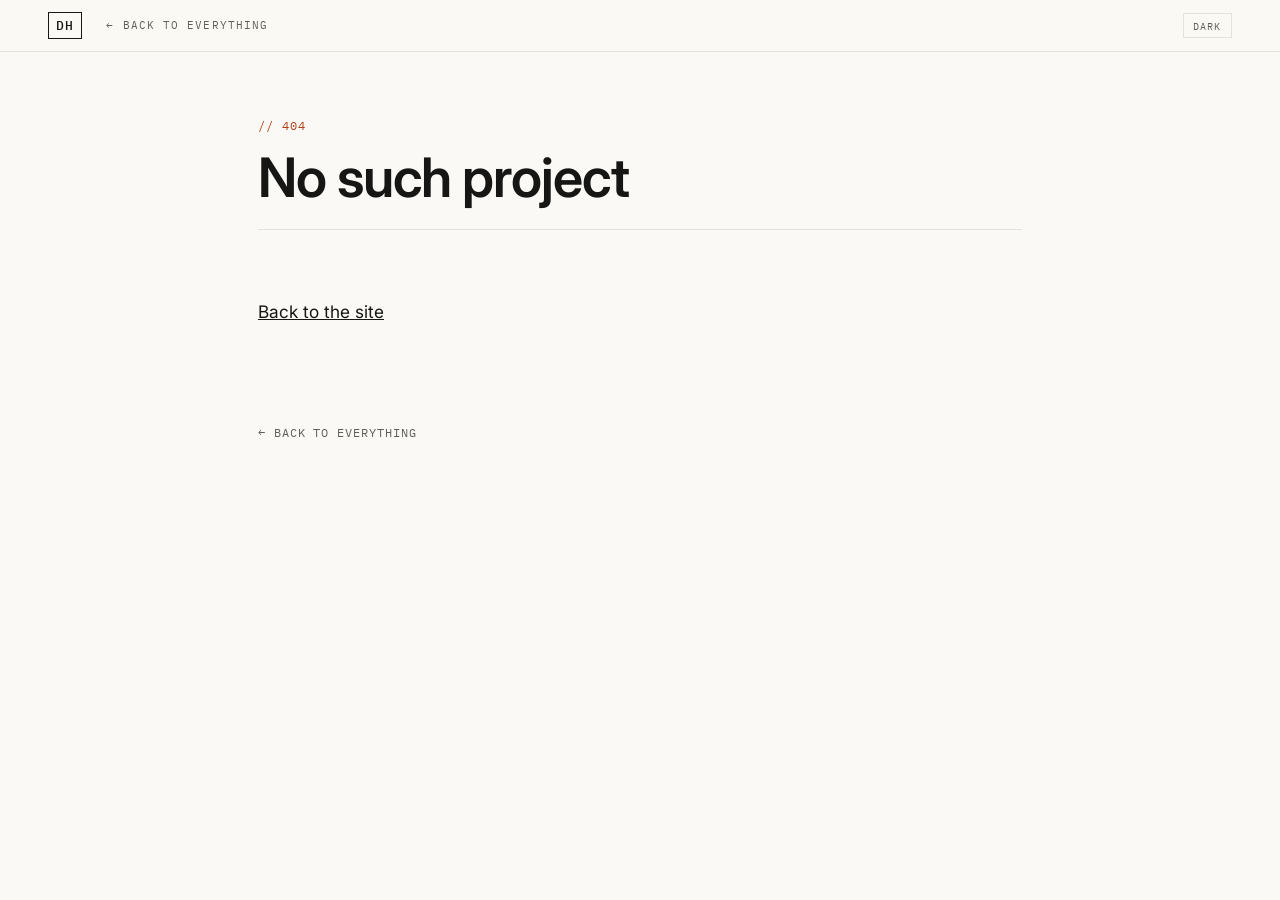
==== project.html @ ff5663d3 "7/2/26 1:10pm updates i think added koko fitclub card and made each card its own page" ====
<!DOCTYPE html>
<html lang="en">
<head>
  <meta charset="UTF-8">
  <meta name="viewport" content="width=device-width, initial-scale=1.0">
  <title>David Han · project</title>
  <meta name="robots" content="index,follow">
  <link rel="icon" href="data:image/svg+xml,%3Csvg xmlns='http://www.w3.org/2000/svg' viewBox='0 0 32 32'%3E%3Crect width='32' height='32' rx='4' fill='%23161615'/%3E%3Ctext x='16' y='21' font-family='monospace' font-size='12' fill='%23FAF9F5' text-anchor='middle'%3EDH%3C/text%3E%3C/svg%3E">
  <link rel="preconnect" href="https://fonts.googleapis.com">
  <link rel="preconnect" href="https://fonts.gstatic.com" crossorigin>
  <link href="https://fonts.googleapis.com/css2?family=Inter:wght@400;500;600&family=IBM+Plex+Mono:wght@400;500&display=swap" rel="stylesheet">
  <link rel="stylesheet" href="styles.css">
</head>
<body>
  <nav class="nav" aria-label="Site">
    <a class="nav-brand" href="index.html">DH</a>
    <div class="nav-links">
      <a href="index.html#projects">← BACK TO EVERYTHING</a>
    </div>
    <button id="theme-toggle" class="theme-toggle" aria-label="Toggle dark mode">DARK</button>
  </nav>

  <main class="sec article" id="article">
    <header class="sec-head">
      <p class="marker mono" id="a-marker"></p>
      <h1 id="a-title"></h1>
      <div class="meta-strip mono" id="a-meta"></div>
    </header>
    <div class="article-hero" id="a-hero"></div>
    <div class="article-body" id="a-body"></div>
    <div class="article-link mono" id="a-link"></div>
    <div class="article-gallery" id="a-gallery"></div>
    <p class="mono article-back"><a href="index.html#projects">← BACK TO EVERYTHING</a></p>
  </main>

  <div class="lightbox" id="lightbox" hidden>
    <button class="lightbox-close mono" id="lightbox-close" aria-label="Close">ESC / CLOSE ×</button>
    <div class="lightbox-body" id="lightbox-body"></div>
    <p class="lightbox-cap mono" id="lightbox-cap"></p>
  </div>

  <script src="content.js"></script>
  <script src="assets/manifest.js"></script>
  <script src="project.js"></script>
</body>
</html>
---- styles.css ----
/* ============================================================
   DAVID HAN — portfolio
   Minimal editorial / light base + monospace utility touches.
   Two typefaces. One accent. Big space between sections,
   tight within. Dark mode = restrained toggle, default light.
   ============================================================ */

:root {
  --bg: #FAF9F5;
  --bg-soft: #F1EFE8;
  --ink: #161615;
  --ink-2: #5F5E5A;
  --ink-3: #93928C;
  --line: #E4E2D9;
  --accent: #B23F16;
  --reel-bg: #121212;
  --sans: "Inter", -apple-system, "Segoe UI", sans-serif;
  --mono: "IBM Plex Mono", ui-monospace, "SF Mono", Consolas, monospace;
  --pad-x: clamp(1.25rem, 4vw, 3rem);
}

[data-theme="dark"] {
  --bg: #0F0F10;
  --bg-soft: #17171A;
  --ink: #F0EFEA;
  --ink-2: #A6A59E;
  --ink-3: #6E6D67;
  --line: #262629;
  --accent: #D97E52;
}

* { box-sizing: border-box; margin: 0; padding: 0; }

html { scroll-behavior: smooth; scroll-padding-top: 72px; }

body {
  background: var(--bg);
  color: var(--ink);
  font-family: var(--sans);
  font-size: 1rem;
  line-height: 1.65;
  -webkit-font-smoothing: antialiased;
  transition: background 0.25s ease, color 0.25s ease;
}

::selection { background: var(--accent); color: var(--bg); }

img, video, iframe { display: block; max-width: 100%; }

a { color: inherit; }

:focus-visible { outline: 2px solid var(--accent); outline-offset: 2px; }

.mono {
  font-family: var(--mono);
  font-size: 0.72rem;
  letter-spacing: 0.08em;
  text-transform: uppercase;
}

.skip-link {
  position: absolute; left: -9999px; top: 0;
  background: var(--ink); color: var(--bg);
  padding: 0.5rem 1rem; z-index: 300; font-family: var(--mono);
}
.skip-link:focus { left: 0; }

/* ---------------- NAV ---------------- */

.nav {
  position: fixed; top: 0; left: 0; right: 0; z-index: 100;
  display: flex; align-items: center; gap: 1.5rem;
  padding: 0 var(--pad-x);
  height: 52px;
  background: color-mix(in srgb, var(--bg) 82%, transparent);
  backdrop-filter: blur(10px);
  -webkit-backdrop-filter: blur(10px);
  border-bottom: 1px solid var(--line);
}

.nav-brand {
  font-family: var(--mono); font-size: 0.8rem; font-weight: 500;
  text-decoration: none; letter-spacing: 0.08em;
  border: 1px solid var(--ink); padding: 0.15rem 0.45rem;
}

.nav-links {
  display: flex; gap: 1.4rem; overflow-x: auto;
  scrollbar-width: none; flex: 1;
}
.nav-links::-webkit-scrollbar { display: none; }

.nav-links a {
  font-family: var(--mono); font-size: 0.68rem; letter-spacing: 0.1em;
  text-decoration: none; color: var(--ink-2); white-space: nowrap;
  padding: 0.2rem 0;
}
.nav-links a:hover { color: var(--accent); }

.theme-toggle {
  font-family: var(--mono); font-size: 0.65rem; letter-spacing: 0.1em;
  background: none; border: 1px solid var(--line); color: var(--ink-2);
  padding: 0.3rem 0.6rem; cursor: pointer;
}
.theme-toggle:hover { border-color: var(--ink); color: var(--ink); }

/* ---------------- SECTION SCAFFOLD ---------------- */

.sec {
  max-width: 1200px; margin: 0 auto;
  padding: clamp(4.5rem, 11vw, 9rem) var(--pad-x) 0;
}

.sec-full { padding: clamp(4.5rem, 11vw, 9rem) 0 0; }
.sec-head.in-full { max-width: 1200px; margin: 0 auto 3rem; padding: 0 var(--pad-x); }

.sec-head { margin-bottom: clamp(2rem, 4vw, 3.5rem); }

.marker { color: var(--accent); margin-bottom: 0.9rem; }

h1 {
  font-size: clamp(2.6rem, 7vw, 5rem);
  font-weight: 600; line-height: 1.02; letter-spacing: -0.025em;
}

h2 {
  font-size: clamp(1.7rem, 3.4vw, 2.6rem);
  font-weight: 600; line-height: 1.1; letter-spacing: -0.02em;
}

h3 {
  font-size: 1.25rem; font-weight: 600; letter-spacing: -0.01em;
  margin-bottom: 0.8rem;
}

.body-copy { color: var(--ink-2); max-width: 68ch; }
.narrow { max-width: 60ch; }

.footnote { color: var(--ink-3); margin-top: 2.5rem; }

/* honest placeholder */
.ph {
  display: flex; align-items: center; justify-content: center; text-align: center;
  border: 1px dashed var(--ink-3);
  background: repeating-linear-gradient(-45deg, transparent 0 14px, color-mix(in srgb, var(--ink) 4%, transparent) 14px 15px);
  color: var(--ink-3);
  font-family: var(--mono); font-size: 0.62rem; letter-spacing: 0.08em;
  text-transform: uppercase; padding: 1rem; line-height: 1.7;
  width: 100%; height: 100%; min-height: 90px;
}

/* reveal on scroll */
.rv { opacity: 0; transform: translateY(16px); transition: opacity 0.55s ease, transform 0.55s ease; }
.rv.on { opacity: 1; transform: none; }

/* ---------------- HERO ---------------- */

.hero {
  display: grid; grid-template-columns: 7fr 5fr;
  gap: clamp(1.5rem, 4vw, 4rem);
  max-width: 1200px; margin: 0 auto;
  padding: calc(52px + clamp(2rem, 6vw, 4rem)) var(--pad-x) 0;
  min-height: 92vh; align-items: center;
}

.hero-media { aspect-ratio: 4 / 3; overflow: hidden; }
.hero-media img { width: 100%; height: 100%; object-fit: cover; }

.hero-text h1 { margin-bottom: 1.2rem; }
.hero-line1 { font-size: 1.05rem; color: var(--ink); max-width: 42ch; margin-bottom: 0.8rem; }
.hero-line2 { font-size: 1.05rem; color: var(--ink-2); max-width: 42ch; font-style: italic; }

.meta-strip {
  display: flex; flex-wrap: wrap; gap: 0.4rem 1.6rem;
  align-items: center;
  color: var(--ink-3); border-top: 1px solid var(--line);
  margin-top: 2rem; padding-top: 1rem;
}
.meta-strip .hot { color: var(--ink); }

.meta-link { color: var(--ink-2); text-decoration: none; }
.meta-link:hover { color: var(--accent); }

/* email emphasis + copy button */
.email-link { color: var(--accent); text-decoration: none; font-weight: 500; }
.email-link:hover { opacity: 0.75; }
.meta-strip .email-link { font-size: 0.85rem; }
.email-wrap { display: inline-flex; gap: 0.55rem; align-items: center; }
.email-right { display: inline-flex; gap: 0.6rem; align-items: center; }
.copy-btn {
  font-family: var(--mono); font-size: 0.58rem; letter-spacing: 0.1em;
  border: 1px solid var(--line); background: none; color: var(--ink-2);
  padding: 0.22rem 0.55rem; cursor: pointer;
}
.copy-btn:hover { border-color: var(--accent); color: var(--accent); }
.copy-btn.did { background: var(--accent); border-color: var(--accent); color: var(--bg); }

/* ---------------- ORIGIN STORY ---------------- */

.origin .sec-head { margin-bottom: 1.6rem; }
.origin-paras { max-width: 62ch; }
.origin-paras p {
  font-size: 1.08rem; line-height: 1.75; color: var(--ink);
  margin-bottom: 1.4rem;
}
.origin-paras p:last-child { margin-bottom: 0; color: var(--ink-2); }

/* ---------------- CARDS (brands) ---------------- */

.card-grid {
  display: grid; grid-template-columns: repeat(auto-fill, minmax(300px, 1fr));
  gap: 1.25rem;
}

.card {
  border: 1px solid var(--line); padding: 1.4rem 1.4rem 1.2rem;
  display: flex; flex-direction: column; gap: 0.55rem;
  transition: background 0.2s ease, border-color 0.2s ease;
  text-decoration: none; color: inherit;
  position: relative; overflow: hidden;
}
.card:hover { background: var(--bg-soft); border-color: var(--ink-3); }

.read-more {
  font-family: var(--mono); font-size: 0.62rem; letter-spacing: 0.12em;
  color: var(--accent); margin-top: 0.5rem;
}

/* the pokemon-card moment: lift + one shine sweep. Desktop pointers only,
   transform/opacity only (GPU-cheap), skipped for reduced-motion. */
@media (hover: hover) and (pointer: fine) and (prefers-reduced-motion: no-preference) {
  .card { transition: background 0.2s ease, border-color 0.2s ease, transform 0.28s ease, box-shadow 0.28s ease; }
  a.card:hover {
    transform: translateY(-6px);
    box-shadow: 0 22px 44px -20px rgba(15, 15, 16, 0.28);
  }
  a.card::after {
    content: ""; position: absolute; inset: 0; pointer-events: none;
    background: linear-gradient(105deg, transparent 40%, rgba(255, 255, 255, 0.32) 48%, rgba(217, 126, 82, 0.14) 53%, transparent 62%);
    transform: translateX(-130%);
  }
  a.card:hover::after { animation: cardShine 0.75s ease 0.05s 1 both; }
  @keyframes cardShine { to { transform: translateX(130%); } }
}

.card-media { aspect-ratio: 16 / 10; margin-bottom: 0.5rem; position: relative; overflow: hidden; }
.card-media .media-wrap { position: absolute; inset: 0; }
.card-media img { object-position: top center; }
.card-media .ph { min-height: 120px; }

.card-top { display: flex; justify-content: space-between; align-items: baseline; }
.card-code { font-family: var(--mono); font-size: 0.65rem; letter-spacing: 0.1em; color: var(--accent); }
.card-years { font-family: var(--mono); font-size: 0.65rem; letter-spacing: 0.08em; color: var(--ink-3); }
.card h3 { margin-bottom: 0; font-size: 1.15rem; }
.card-role { font-family: var(--mono); font-size: 0.62rem; letter-spacing: 0.08em; text-transform: uppercase; color: var(--ink-2); }
.card-desc { font-size: 0.9rem; color: var(--ink-2); flex: 1; }
.card-bottom { display: flex; justify-content: space-between; align-items: center; gap: 0.6rem; margin-top: 0.4rem; }
.status {
  font-family: var(--mono); font-size: 0.6rem; letter-spacing: 0.12em;
  border: 1px solid var(--line); padding: 0.18rem 0.5rem; color: var(--ink-2);
}
.status.s-active { border-color: var(--accent); color: var(--accent); }
.card-cred { font-family: var(--mono); font-size: 0.62rem; letter-spacing: 0.04em; color: var(--ink-3); text-align: right; }

/* ---------------- METRIC STRIP ---------------- */

.metric-strip {
  display: flex; flex-wrap: wrap; gap: 0.9rem 2rem;
  margin: 2rem 0; color: var(--ink);
}
.metric-strip span { border-left: 2px solid var(--accent); padding-left: 0.7rem; }

/* ---------------- CLOTHING ---------------- */

.buc { margin-bottom: clamp(3rem, 6vw, 5rem); }
.buc-head { display: flex; flex-wrap: wrap; align-items: baseline; gap: 1rem; justify-content: space-between; }
.buc-tag { color: var(--ink-3); }

.volume-strip {
  display: flex; gap: 1.25rem; overflow-x: auto;
  padding-bottom: 0.75rem; margin-bottom: 2rem;
  scroll-snap-type: x mandatory;
}
.volume { flex: 0 0 440px; scroll-snap-align: start; }
.volume-img { aspect-ratio: 2 / 1; background: var(--bg-soft); }
.volume-img .ph { min-height: 200px; }
.volume-label { display: flex; justify-content: space-between; margin-top: 0.5rem; font-family: var(--mono); font-size: 0.62rem; letter-spacing: 0.08em; text-transform: uppercase; color: var(--ink-2); }

.process-row { display: grid; grid-template-columns: repeat(auto-fit, minmax(230px, 1fr)); gap: 1.25rem; }
.process-item .media-wrap { aspect-ratio: 4 / 3; object-fit: cover; width: 100%; }
.process-label { font-family: var(--mono); font-size: 0.62rem; letter-spacing: 0.08em; color: var(--ink-3); margin-top: 0.5rem; text-transform: uppercase; }

.buc-gallery { margin-top: 1.25rem; }
.buc-gallery:empty { display: none; }

.floral { display: grid; grid-template-columns: 5fr 7fr; gap: 2.5rem; align-items: start; }
.floral-note { color: var(--accent); margin-top: 1rem; }
.floral-images { display: grid; grid-template-columns: 1fr 1fr; gap: 1.25rem; }
.floral-images > * { aspect-ratio: 4 / 5; object-fit: cover; width: 100%; }

/* ---------------- VENDING ---------------- */

.vending-body-row { display: flex; gap: 2rem; align-items: stretch; }
.vending-logo { flex: 0 0 auto; display: flex; }
.vending-logo img { height: 100%; max-height: 170px; width: auto; display: block; }

.floral-banner { margin-top: 2rem; }

.video-frame { aspect-ratio: 16 / 9; border: 1px solid var(--line); background: var(--bg-soft); }
.video-frame iframe { width: 100%; height: 100%; border: 0; }
.video-caption { color: var(--ink-3); margin: 0.8rem 0 2.2rem; }

.photo-row { display: grid; grid-template-columns: repeat(3, 1fr); gap: 1.25rem; margin-top: 0.5rem; }
.photo-row > * { aspect-ratio: 4 / 3; object-fit: cover; width: 100%; }

/* vending photos: 4:3 tiles, four across */
.vending-row { grid-template-columns: repeat(auto-fit, minmax(210px, 1fr)); }

/* ---------------- CARS / REEL ---------------- */

.reel { height: 380vh; position: relative; }

.reel-sticky {
  position: sticky; top: 0; height: 100vh; height: 100dvh;
  overflow: hidden; background: var(--reel-bg);
  display: flex; align-items: center; justify-content: center;
}

.reel-media { position: absolute; inset: 0; }
.reel-media video { width: 100%; height: 100%; object-fit: cover; }
.reel-media .ph {
  border: none; background: var(--reel-bg); color: #6B6B66;
  align-items: flex-end; justify-content: flex-start;
  text-align: left; padding: 2.5rem;
}

.reel-lines { position: relative; z-index: 2; width: 100%; text-align: center; padding: 0 1.5rem; }
.reel-line {
  position: absolute; left: 0; right: 0; top: 50%; transform: translateY(-50%);
  font-size: clamp(1.5rem, 4vw, 3rem); font-weight: 600; letter-spacing: -0.02em;
  color: #F5F4EF; text-shadow: 0 1px 24px rgba(0,0,0,0.45);
  opacity: 0; transition: opacity 0.4s ease;
}
.reel-line.live { opacity: 1; }

.reel-static .reel-line { position: static; transform: none; opacity: 1; margin: 0.8rem 0; font-size: clamp(1.2rem, 3vw, 2rem); }
.reel-static { height: auto; }
.reel-static .reel-sticky { position: static; height: auto; padding: 4rem 1.5rem; flex-direction: column; }

.gallery-wrap { padding-top: clamp(2.5rem, 5vw, 4rem); }

.masonry { columns: 3 300px; column-gap: 1.25rem; }
.m-item { break-inside: avoid; margin-bottom: 1.25rem; cursor: zoom-in; border: 0; background: none; padding: 0; width: 100%; }
.m-item img { width: 100%; }
.m-item .ph { min-height: 240px; }
.m-item:nth-child(3n) .ph { min-height: 340px; }
.m-item:nth-child(4n) .ph { min-height: 200px; }
.m-cap { font-family: var(--mono); font-size: 0.6rem; color: var(--ink-3); margin-top: 0.35rem; letter-spacing: 0.06em; text-align: left; }

/* ---------------- VIDEO GRIDS (leadership / podcast) ---------------- */

.video-grid {
  display: grid; grid-template-columns: repeat(auto-fill, minmax(280px, 1fr));
  gap: 1.25rem; margin-top: 1.5rem;
}
.vg-item .vg-media { aspect-ratio: 16 / 9; border: 1px solid var(--line); }
.vg-item iframe { width: 100%; height: 100%; border: 0; }
.vg-video { background: var(--reel-bg); }
.vg-video video { width: 100%; height: 100%; object-fit: contain; }
.vg-title { font-family: var(--mono); font-size: 0.65rem; letter-spacing: 0.08em; text-transform: uppercase; color: var(--ink-2); margin-top: 0.5rem; }
.vg-sub { font-family: var(--mono); font-size: 0.62rem; color: var(--ink-3); letter-spacing: 0.05em; }

.broco { margin-top: 3.5rem; }
.broco .photo-row { margin-top: 1.5rem; }

.clubs-block { margin-top: 3.5rem; }
.clubs-grid {
  display: grid; grid-template-columns: repeat(auto-fit, minmax(240px, 1fr));
  gap: 2rem; margin-top: 1.5rem; align-items: start;
}
.club-name { font-weight: 500; font-size: 1.05rem; }
.club-role { font-family: var(--mono); font-size: 0.62rem; letter-spacing: 0.1em; color: var(--accent); margin-top: 0.15rem; }
.club-line { font-size: 0.9rem; color: var(--ink-2); margin: 0.3rem 0 0.9rem; }
.club-photos { display: flex; flex-direction: column; gap: 0.8rem; margin-top: 0.6rem; }
.club-photos .ph { min-height: 260px; }

.mcfe-block { margin-top: 3.5rem; }
.slide-strip {
  display: flex; gap: 1.25rem; overflow-x: auto;
  padding-bottom: 0.75rem; margin-top: 1.5rem;
  scroll-snap-type: x mandatory;
}
.slide-strip .s-item { flex: 0 0 360px; scroll-snap-align: start; }
.slide-strip .media-wrap { aspect-ratio: 16 / 9; border: 1px solid var(--line); }
.slide-strip .ph { min-height: 200px; }

.poster-block { margin-top: 3rem; }
.poster-grid {
  display: grid; grid-template-columns: repeat(auto-fill, minmax(190px, 1fr));
  gap: 1.25rem; margin-top: 1.5rem;
}
.poster-grid .p-item .media-wrap { aspect-ratio: 3 / 4; }
.poster-grid .ph { min-height: 220px; }

.status-line { color: var(--ink-3); margin-bottom: 0.5rem; }

.subscribe-row { display: flex; flex-wrap: wrap; gap: 1rem; margin-top: 2rem; }
.subscribe-row a, .guest-row a {
  color: var(--ink); text-decoration: none;
  border: 1px solid var(--line); padding: 0.5rem 1rem;
}
.subscribe-row a:hover, .guest-row a:hover { border-color: var(--accent); color: var(--accent); }
.subscribe-row .dead { color: var(--ink-3); border-style: dashed; pointer-events: none; }
.guest-row { display: flex; flex-wrap: wrap; gap: 1rem; margin-top: 1rem; }

/* ---------------- TRAVEL MAP ---------------- */

.map-layout { display: grid; grid-template-columns: 8fr 4fr; gap: 0; border: 1px solid var(--line); }

.map-canvas-wrap { position: relative; }
#travel-map { height: 500px; background: var(--bg-soft); z-index: 1; }

.map-legend {
  position: absolute; bottom: 12px; left: 12px; z-index: 20;
  display: flex; gap: 1.1rem; background: var(--bg);
  border: 1px solid var(--line); padding: 0.45rem 0.8rem; color: var(--ink-2);
}
.pin-demo { display: inline-block; width: 10px; height: 10px; border-radius: 50%; margin-right: 0.35rem; vertical-align: -1px; }
.pin-demo.been { background: var(--accent); }
.pin-demo.planned { border: 2px dashed var(--accent); }

.pin-been {
  width: 14px; height: 14px; border-radius: 50%;
  background: var(--accent); border: 2px solid var(--bg);
  box-shadow: 0 0 0 1px var(--accent); cursor: pointer;
}
.pin-planned {
  width: 14px; height: 14px; border-radius: 50%;
  background: transparent; border: 2px dashed var(--accent); cursor: pointer;
}

.map-panel { border-left: 1px solid var(--line); padding: 1.5rem; min-height: 200px; }
.map-panel-hint { color: var(--ink-3); }
.map-panel h3 { margin-bottom: 0.3rem; }
.panel-status { font-family: var(--mono); font-size: 0.62rem; letter-spacing: 0.1em; color: var(--accent); text-transform: uppercase; }
.panel-rec { font-size: 0.9rem; color: var(--ink-2); margin-top: 0.9rem; }
.panel-photos { display: grid; grid-template-columns: 1fr 1fr; gap: 0.6rem; margin-top: 1rem; }
.panel-photos > * { aspect-ratio: 1; object-fit: cover; width: 100%; cursor: zoom-in; }
.sample-tag { font-family: var(--mono); font-size: 0.58rem; color: var(--ink-3); border: 1px dashed var(--ink-3); padding: 0.1rem 0.4rem; margin-left: 0.5rem; vertical-align: 2px; }

.suggest { max-width: 720px; margin-top: 3rem; }
.suggest-head { color: var(--accent); margin-bottom: 1rem; }

#suggest-form { display: grid; grid-template-columns: 1fr 2fr; gap: 0.8rem; }
#suggest-form input {
  font-family: var(--mono); font-size: 0.75rem; letter-spacing: 0.04em;
  background: transparent; border: 1px solid var(--line); color: var(--ink);
  padding: 0.75rem 0.9rem;
}
#suggest-form input::placeholder { color: var(--ink-3); }
#suggest-form input:focus { border-color: var(--accent); outline: none; }
#suggest-form input[name="from"] { grid-column: 1 / 2; }
#suggest-form button {
  grid-column: 2 / 3; justify-self: start;
  background: var(--ink); color: var(--bg); border: 1px solid var(--ink);
  padding: 0.75rem 1.6rem; cursor: pointer; font-size: 0.72rem; letter-spacing: 0.1em;
}
#suggest-form button:hover { background: var(--accent); border-color: var(--accent); }
.hp { position: absolute; left: -9999px; height: 0; width: 0; opacity: 0; }
.form-msg { color: var(--accent); margin-top: 0.8rem; min-height: 1.2em; }

/* ---------------- CLIMBING ---------------- */

.climb-layout {
  display: grid; grid-template-columns: 7fr 5fr;
  gap: 3rem; align-items: start; margin-bottom: 2.5rem;
}

.timeline { list-style: none; margin-top: 2rem; }
.timeline li {
  display: flex; gap: 1.4rem;
  border-top: 1px solid var(--line); padding: 0.8rem 0;
  color: var(--ink-2); text-transform: none; letter-spacing: 0.03em; font-size: 0.75rem;
}
.timeline .tl-tag {
  color: var(--accent); flex: 0 0 6.5em;
  text-transform: uppercase; letter-spacing: 0.1em;
}

.prd-card { border: 1px solid var(--line); padding: 1.5rem; }
.prd-card .prd-title {
  font-family: var(--mono); font-size: 0.68rem; letter-spacing: 0.1em;
  color: var(--accent); margin-bottom: 0.9rem;
}
.prd-card .prd-body { font-size: 0.9rem; color: var(--ink-2); }
.prd-card .prd-status {
  font-family: var(--mono); font-size: 0.6rem; letter-spacing: 0.12em;
  color: var(--ink-3); border: 1px solid var(--line);
  display: inline-block; padding: 0.2rem 0.55rem; margin-top: 1.1rem;
}

/* ---------------- INTERESTS ---------------- */

.int-block { margin-bottom: clamp(2.5rem, 5vw, 4rem); }

.clip-row { display: grid; grid-template-columns: 1fr 1fr; gap: 1.25rem; margin-top: 1.5rem; }
.clip-item .media-wrap { aspect-ratio: 16 / 9; width: 100%; object-fit: cover; }
.clip-why { font-family: var(--mono); font-size: 0.62rem; letter-spacing: 0.06em; color: var(--ink-3); margin-top: 0.5rem; text-transform: uppercase; }

.building-stack { display: flex; flex-direction: column; gap: 1.25rem; }
.building-stack .media-wrap { aspect-ratio: 21 / 9; width: 100%; object-fit: cover; }

.nature-grid {
  display: grid; grid-template-columns: repeat(auto-fill, minmax(220px, 1fr));
  gap: 1.25rem; margin-top: 1.5rem;
}
.nature-grid .n-item .media-wrap { aspect-ratio: 4 / 3; }
.nature-grid .ph { min-height: 170px; }

.panel-nature-label { color: var(--accent); margin-top: 1.3rem; }

.int-cols { display: grid; grid-template-columns: repeat(auto-fit, minmax(260px, 1fr)); gap: 3rem 2.5rem; }

.tech-list { list-style: none; }
.tech-list li { border-top: 1px solid var(--line); padding: 0.9rem 0; }
.tech-list .t-name { font-weight: 500; }
.tech-list .t-line { color: var(--ink-2); font-size: 0.9rem; }

.book-list { list-style: none; }
.book-list li { display: flex; gap: 1.2rem; border-top: 1px solid var(--line); padding: 0.55rem 0; color: var(--ink-2); text-transform: none; letter-spacing: 0.02em; font-size: 0.75rem; }
.book-list .b-year { color: var(--accent); flex: 0 0 3em; }

/* ---------------- CONNECT ---------------- */

#connect { padding-bottom: 2rem; }

.connect-sub { margin: -1.5rem 0 1.5rem; }

.exploring {
  color: var(--accent); max-width: 68ch;
  margin: 0 0 2.5rem; line-height: 1.9;
}

.connect-row { display: grid; grid-template-columns: 7fr 5fr; gap: 3rem; align-items: start; }

.connect-links { display: flex; flex-direction: column; gap: 0.9rem; }
.connect-links a, .connect-links .link-row {
  text-decoration: none; color: var(--ink); font-size: 0.8rem;
  display: flex; justify-content: space-between; align-items: baseline;
  border-bottom: 1px solid var(--line); padding-bottom: 0.7rem; max-width: 480px;
}
.connect-links a span:last-child { color: var(--ink-3); }
.connect-links a:hover { color: var(--accent); }
.connect-links .dead { color: var(--ink-3); pointer-events: none; }

.portrait { max-width: 280px; aspect-ratio: 4 / 5; justify-self: end; }
.portrait img { width: 100%; height: 100%; object-fit: cover; }

.footer {
  display: flex; justify-content: space-between; flex-wrap: wrap; gap: 0.5rem;
  border-top: 1px solid var(--line); margin-top: clamp(3rem, 7vw, 6rem);
  padding: 1.2rem 0 1.4rem; color: var(--ink-3);
}

/* ---------------- ARTICLE PAGES (project.html) ---------------- */

.article { max-width: 860px; padding-top: calc(52px + clamp(2.5rem, 6vw, 4rem)); }
.article h1 {
  font-size: clamp(2rem, 5vw, 3.4rem);
  font-weight: 600; line-height: 1.05; letter-spacing: -0.02em;
}
.article .meta-strip { margin-top: 1.4rem; }
.article-hero { margin: 0 0 2.5rem; }
.article-hero img { width: 100%; max-height: 480px; object-fit: cover; }
.article-body p {
  font-size: 1.08rem; line-height: 1.75; color: var(--ink);
  max-width: 62ch; margin-bottom: 1.4rem;
}
.article-link { margin: 0.5rem 0 1rem; }
.article-link a {
  color: var(--ink); text-decoration: none;
  border: 1px solid var(--line); padding: 0.55rem 1.1rem; display: inline-block;
}
.article-link a:hover { border-color: var(--accent); color: var(--accent); }
.article-gallery { columns: 2 320px; column-gap: 1.25rem; margin-top: 2.5rem; }
.article-gallery .g-item {
  display: block; width: 100%; break-inside: avoid; margin-bottom: 1.25rem;
  border: 0; padding: 0; background: none; cursor: zoom-in;
}
.article-gallery img { width: 100%; display: block; }
.article-back { margin-top: 3.5rem; padding-bottom: 3rem; }
.article-back a { color: var(--ink-2); text-decoration: none; }
.article-back a:hover { color: var(--accent); }

/* ---------------- LIGHTBOX ---------------- */

.lightbox {
  position: fixed; inset: 0; z-index: 200;
  background: rgba(10, 10, 10, 0.93);
  display: flex; flex-direction: column; align-items: center; justify-content: center;
  padding: 3rem 1.5rem;
}
.lightbox[hidden] { display: none; }
.lightbox img { max-width: min(1100px, 92vw); max-height: 80vh; object-fit: contain; }
.lightbox-cap { color: #B5B4AE; margin-top: 1rem; }
.lightbox-close {
  position: absolute; top: 1.2rem; right: 1.5rem;
  background: none; border: 1px solid #4A4A46; color: #D8D7D1;
  padding: 0.45rem 0.9rem; cursor: pointer; font-size: 0.68rem; letter-spacing: 0.1em;
}
.lightbox-close:hover { border-color: #D8D7D1; }

/* ---------------- RESPONSIVE ---------------- */

@media (max-width: 900px) {
  .hero { grid-template-columns: 1fr; min-height: 0; padding-top: calc(52px + 1.5rem); }
  .hero-media { aspect-ratio: 3 / 2; }
  .floral { grid-template-columns: 1fr; }
  .map-layout { grid-template-columns: 1fr; }
  .map-panel { border-left: none; border-top: 1px solid var(--line); }
  #travel-map { height: 380px; }
  .connect-row { grid-template-columns: 1fr; }
  .portrait { justify-self: start; }
  .climb-layout { grid-template-columns: 1fr; gap: 2rem; }
  .process-row { grid-template-columns: 1fr; }
  .photo-row { grid-template-columns: 1fr 1fr; }
  .vending-body-row { flex-direction: column; gap: 1.2rem; }
  .vending-logo img { max-height: 80px; }
  .clip-row { grid-template-columns: 1fr; }
  #suggest-form { grid-template-columns: 1fr; }
  #suggest-form input[name="from"], #suggest-form button { grid-column: 1 / 2; }
}

@media (max-width: 560px) {
  .photo-row { grid-template-columns: 1fr; }
  .volume { flex-basis: 88vw; }
}

/* ---------------- MOTION ---------------- */

@media (prefers-reduced-motion: reduce) {
  html { scroll-behavior: auto; }
  * { transition: none !important; animation: none !important; }
  .rv { opacity: 1; transform: none; }
}
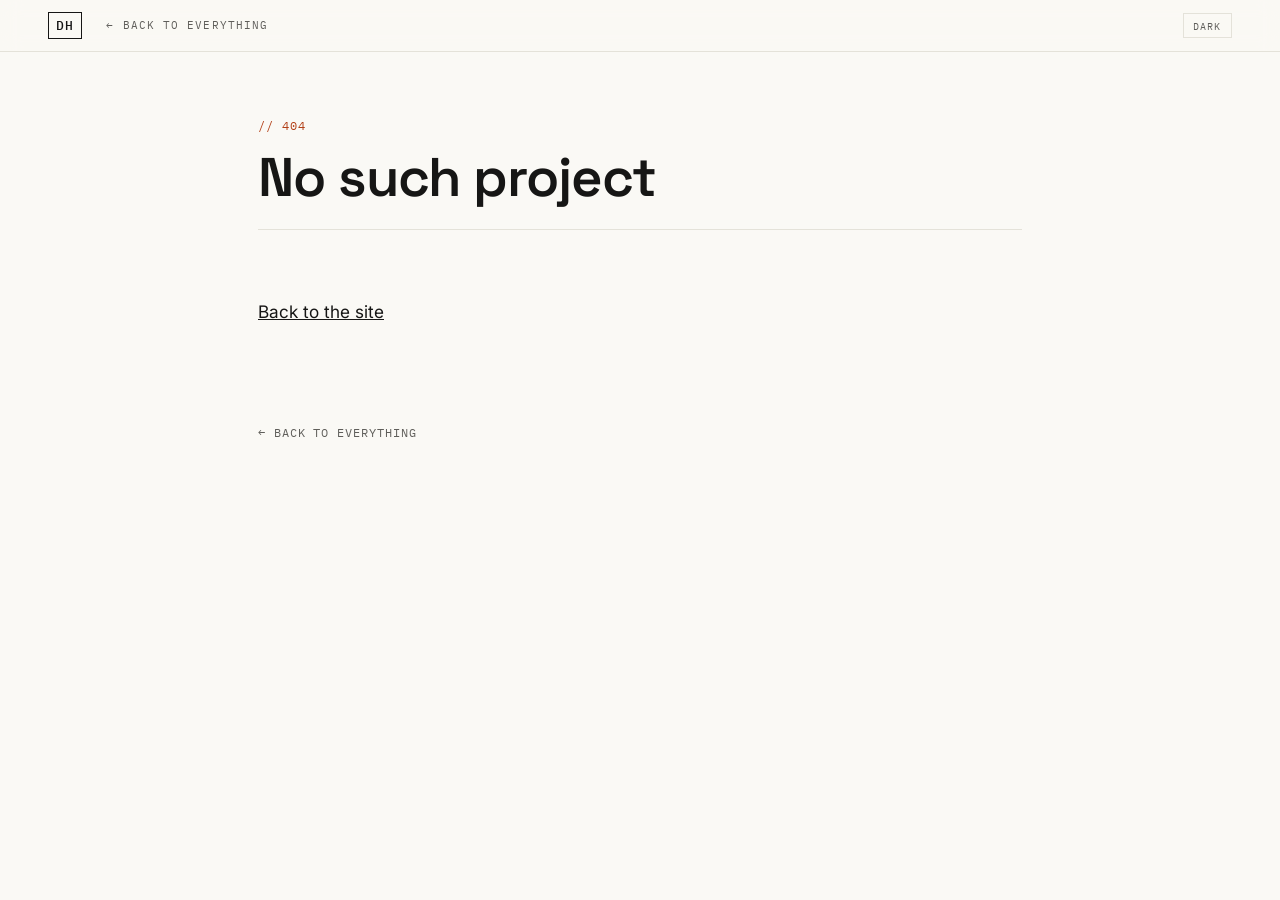
==== commit c1535468: "updates" ====
--- a/project.html
+++ b/project.html
@@ -8,7 +8,7 @@
   <link rel="icon" href="data:image/svg+xml,%3Csvg xmlns='http://www.w3.org/2000/svg' viewBox='0 0 32 32'%3E%3Crect width='32' height='32' rx='4' fill='%23161615'/%3E%3Ctext x='16' y='21' font-family='monospace' font-size='12' fill='%23FAF9F5' text-anchor='middle'%3EDH%3C/text%3E%3C/svg%3E">
   <link rel="preconnect" href="https://fonts.googleapis.com">
   <link rel="preconnect" href="https://fonts.gstatic.com" crossorigin>
-  <link href="https://fonts.googleapis.com/css2?family=Inter:wght@400;500;600&family=IBM+Plex+Mono:wght@400;500&display=swap" rel="stylesheet">
+  <link href="https://fonts.googleapis.com/css2?family=Inter:wght@400;500;600&family=IBM+Plex+Mono:wght@400;500&family=Space+Grotesk:wght@500;600;700&display=swap" rel="stylesheet">
   <link rel="stylesheet" href="styles.css">
 </head>
 <body>
--- a/styles.css
+++ b/styles.css
@@ -15,6 +15,7 @@
   --accent: #B23F16;
   --reel-bg: #121212;
   --sans: "Inter", -apple-system, "Segoe UI", sans-serif;
+  --display: "Space Grotesk", "Inter", -apple-system, "Segoe UI", sans-serif;
   --mono: "IBM Plex Mono", ui-monospace, "SF Mono", Consolas, monospace;
   --pad-x: clamp(1.25rem, 4vw, 3rem);
 }
@@ -119,16 +120,19 @@
 .marker { color: var(--accent); margin-bottom: 0.9rem; }
 
 h1 {
+  font-family: var(--display);
   font-size: clamp(2.6rem, 7vw, 5rem);
-  font-weight: 600; line-height: 1.02; letter-spacing: -0.025em;
+  font-weight: 700; line-height: 1.02; letter-spacing: -0.03em;
 }
 
 h2 {
+  font-family: var(--display);
   font-size: clamp(1.7rem, 3.4vw, 2.6rem);
   font-weight: 600; line-height: 1.1; letter-spacing: -0.02em;
 }
 
 h3 {
+  font-family: var(--display);
   font-size: 1.25rem; font-weight: 600; letter-spacing: -0.01em;
   margin-bottom: 0.8rem;
 }
@@ -165,6 +169,28 @@
 
 .hero-media { aspect-ratio: 4 / 3; overflow: hidden; }
 .hero-media img { width: 100%; height: 100%; object-fit: cover; }
+
+.origin-layout {
+  display: grid; grid-template-columns: 7fr 5fr;
+  gap: clamp(1.5rem, 4vw, 3.5rem); align-items: center;
+}
+.origin-cutout a, .origin-cutout .media-wrap { display: block; width: 100%; }
+.origin-cutout img { width: 100%; height: auto; }
+@media (hover: hover) and (prefers-reduced-motion: no-preference) {
+  .origin-cutout a {
+    display: block;
+    transform: scale(0.92);
+    transition: transform 0.35s cubic-bezier(0.34, 1.56, 0.64, 1);
+  }
+  .origin-cutout a:hover { transform: scale(1.03) translateY(-4px); }
+}
+@media (prefers-reduced-motion: reduce) {
+  .origin-cutout a { transform: none; }
+}
+@media (max-width: 900px) {
+  .origin-layout { grid-template-columns: 1fr; }
+  .origin-cutout { max-width: 320px; }
+}
 
 .hero-text h1 { margin-bottom: 1.2rem; }
 .hero-line1 { font-size: 1.05rem; color: var(--ink); max-width: 42ch; margin-bottom: 0.8rem; }
@@ -337,6 +363,7 @@
 .reel-lines { position: relative; z-index: 2; width: 100%; text-align: center; padding: 0 1.5rem; }
 .reel-line {
   position: absolute; left: 0; right: 0; top: 50%; transform: translateY(-50%);
+  font-family: var(--display);
   font-size: clamp(1.5rem, 4vw, 3rem); font-weight: 600; letter-spacing: -0.02em;
   color: #F5F4EF; text-shadow: 0 1px 24px rgba(0,0,0,0.45);
   opacity: 0; transition: opacity 0.4s ease;
@@ -520,12 +547,26 @@
 .panel-nature-label { color: var(--accent); margin-top: 1.3rem; }
 
 .int-cols { display: grid; grid-template-columns: repeat(auto-fit, minmax(260px, 1fr)); gap: 3rem 2.5rem; }
+.int-cols.two { grid-template-columns: 1fr 1fr; align-items: start; }
+.int-col-right .int-block { margin-bottom: 2.5rem; }
+@media (max-width: 900px) {
+  .int-cols.two { grid-template-columns: 1fr; }
+}
 
 .tech-list { list-style: none; }
 .tech-list li { border-top: 1px solid var(--line); padding: 0.9rem 0; }
 .tech-list .t-name { font-weight: 500; }
 .tech-list .t-line { color: var(--ink-2); font-size: 0.9rem; }
 
+.books-covers {
+  display: grid; grid-template-columns: repeat(auto-fill, minmax(92px, 1fr));
+  gap: 0.8rem; margin-bottom: 1.2rem;
+}
+.books-covers .cover-item {
+  border: 0; padding: 0; background: none; cursor: zoom-in;
+  aspect-ratio: 2 / 3;
+}
+
 .book-list { list-style: none; }
 .book-list li { display: flex; gap: 1.2rem; border-top: 1px solid var(--line); padding: 0.55rem 0; color: var(--ink-2); text-transform: none; letter-spacing: 0.02em; font-size: 0.75rem; }
 .book-list .b-year { color: var(--accent); flex: 0 0 3em; }
@@ -541,7 +582,7 @@
   margin: 0 0 2.5rem; line-height: 1.9;
 }
 
-.connect-row { display: grid; grid-template-columns: 7fr 5fr; gap: 3rem; align-items: start; }
+.connect-row { display: grid; grid-template-columns: 7fr 5fr; gap: 3rem; align-items: center; }
 
 .connect-links { display: flex; flex-direction: column; gap: 0.9rem; }
 .connect-links a, .connect-links .link-row {
@@ -564,7 +605,15 @@
 
 /* ---------------- ARTICLE PAGES (project.html) ---------------- */
 
-.article { max-width: 860px; padding-top: calc(52px + clamp(2.5rem, 6vw, 4rem)); }
+.article { max-width: 860px; padding-top: calc(52px + clamp(2.5rem, 6vw, 4rem)); position: relative; z-index: 1; }
+.a-title-row { display: flex; align-items: center; gap: 1.2rem; flex-wrap: wrap; }
+.a-title-row h1 { flex: 1 1 auto; min-width: 0; }
+.article-logo { height: clamp(2.4rem, 5vw, 3.8rem); width: auto; display: block; }
+.article-watermark {
+  position: fixed; right: -6vw; bottom: -8vh;
+  width: min(55vw, 680px); height: auto;
+  opacity: 0.06; pointer-events: none; z-index: 0;
+}
 .article h1 {
   font-size: clamp(2rem, 5vw, 3.4rem);
   font-weight: 600; line-height: 1.05; letter-spacing: -0.02em;
@@ -588,9 +637,22 @@
   border: 0; padding: 0; background: none; cursor: zoom-in;
 }
 .article-gallery img { width: 100%; display: block; }
+.article-gallery .g-video { break-inside: avoid; margin-bottom: 1.25rem; background: var(--reel-bg); }
+.article-gallery video { width: 100%; display: block; }
+.article .video-frame { margin-bottom: 0.8rem; }
+.article-link a + a { margin-left: 0.8rem; }
 .article-back { margin-top: 3.5rem; padding-bottom: 3rem; }
 .article-back a { color: var(--ink-2); text-decoration: none; }
 .article-back a:hover { color: var(--accent); }
+
+/* ---------------- TRAVEL PAGE ---------------- */
+
+.travel-page { padding-top: calc(52px + clamp(2.5rem, 6vw, 4rem)); }
+.travel-page h1 {
+  font-size: clamp(2rem, 5vw, 3.4rem);
+  font-weight: 600; line-height: 1.05; letter-spacing: -0.02em;
+}
+.travel-nature { margin-top: clamp(3rem, 6vw, 5rem); }
 
 /* ---------------- LIGHTBOX ---------------- */
 
